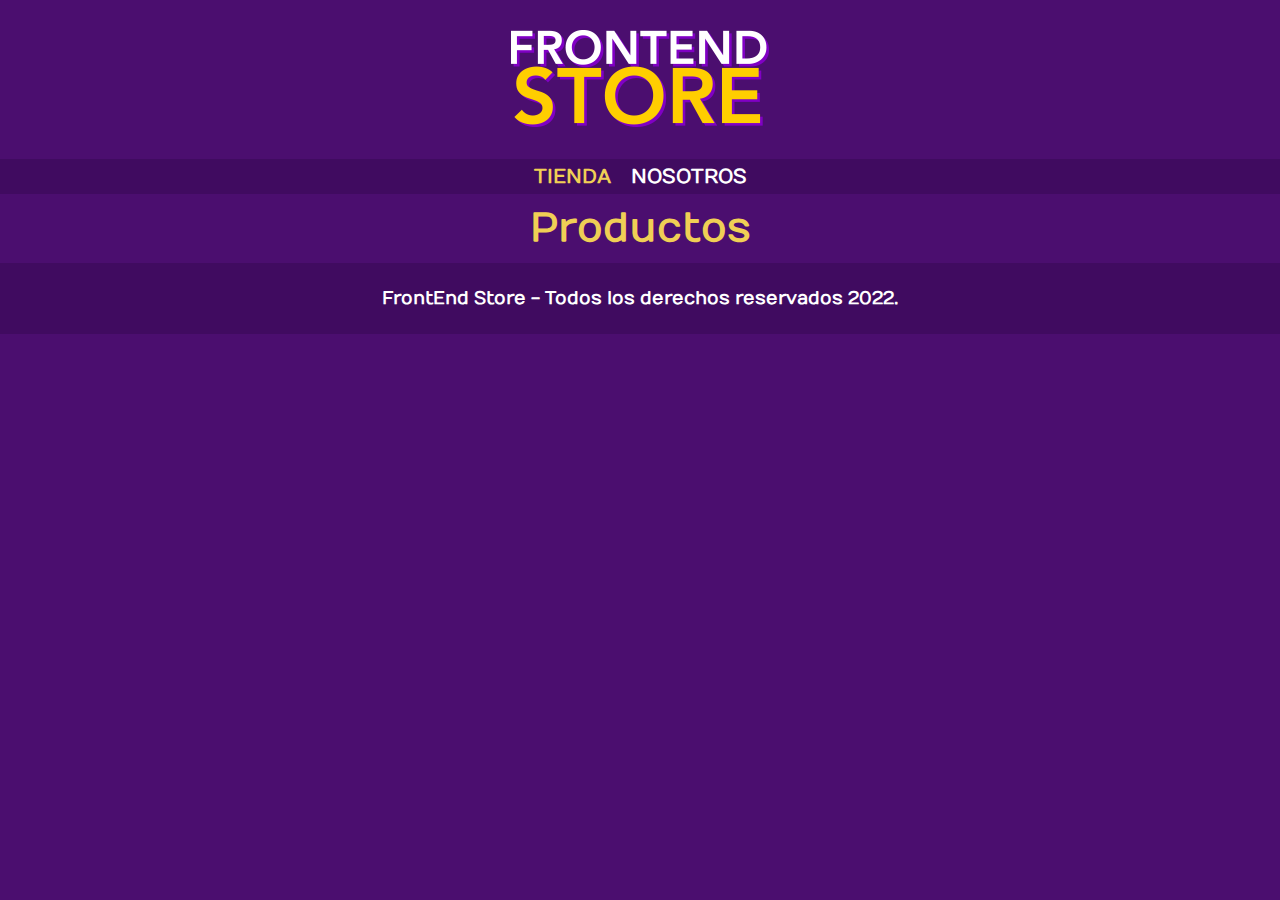
==== productos.html @ b6d04254 "frontEnd Store" ====
<!DOCTYPE html>
<html lang="en">
<head>
    <meta charset="UTF-8">
    <meta http-equiv="X-UA-Compatible" content="IE=edge">
    <meta name="viewport" content="width=device-width, initial-scale=1.0">
    <title>FrontEnd Store</title>
    <link rel="stylesheet" href="css/normalize.css">
    <link href="https://fonts.googleapis.com/css2?family=Numans&display=swap" rel="stylesheet">
    <link rel="stylesheet" href="css/style.css">

</head>
<body>
    <header class="header">
        <a href="index.html">
            <img class="header__logo" src="img/logo.png" alt="logotipo">
        </a>
    </header>
    <nav class="navegacion">
        <a class="navegacion__enlace navegacion__enlace--activo" href="index.html">Tienda</a>
        <a class="navegacion__enlace" href="nosotros.html">Nosotros</a>
    </nav>


    <main class="contenedor">
        <h1>Productos</h1>
    </main>


    <footer class="footer">
        <p class="footer__texto">FrontEnd Store - Todos los derechos reservados 2022.</p>
    </footer>
    
</body>
</html>
---- css/style.css ----
:root{
    --fuentePrincipal: 'Numans', sans-serif;
    
}

html{
    box-sizing: border-box;
    font-size: 62.5%; 
}

*, *::before, *:after{
    box-sizing: inherit;
}

/* globales*/

body{
    background-color:  #4B0E6F;
    font-size: 1.6rem;
    line-height: 1.5rem;
}

p{
    font-size: 1.6rem;
    color: #fff;
    font-family: var(--fuentePrincipal);
}

a {
    text-decoration: none;
}

img {
    max-width: 100%;
}

.contenedor{
    max-width: 120rem;
    margin: 0 auto;
}

h1,h2,h3 {
    font-family: var(--fuentePrincipal);
    color: #F0CF55;
    text-align: center;
    
}

h1{
    font-size: 4rem;
}

h2{
    font-size: 3.2rem;
}

h3{
    font-size: 2.4rem;
}

/* header */

.header{
    display: flex;
    justify-content: center;
}

.header__logo{
    margin: 3rem 0;
}
/* footer*/
.footer{
    background-color: #400B60;
    padding: 1rem 0;
    margin-top: 2rem;

}

.footer__texto{
    text-align: center;
    font-size: 1.8rem;
    font-weight: bold;
}
/* navegacion */

.navegacion{
    background-color: #400B60;
    padding: 1rem 0;
    display: flex;
    justify-content: center;
    gap: 2rem;
    text-transform: uppercase;

}

.navegacion__enlace{
    font-family: var(--fuentePrincipal);
    color: #fff;
    font-size: 2rem;
    font-weight: bold;
}
.navegacion__enlace--activo,
.navegacion__enlace:hover{
    color: #F0CF55;
}
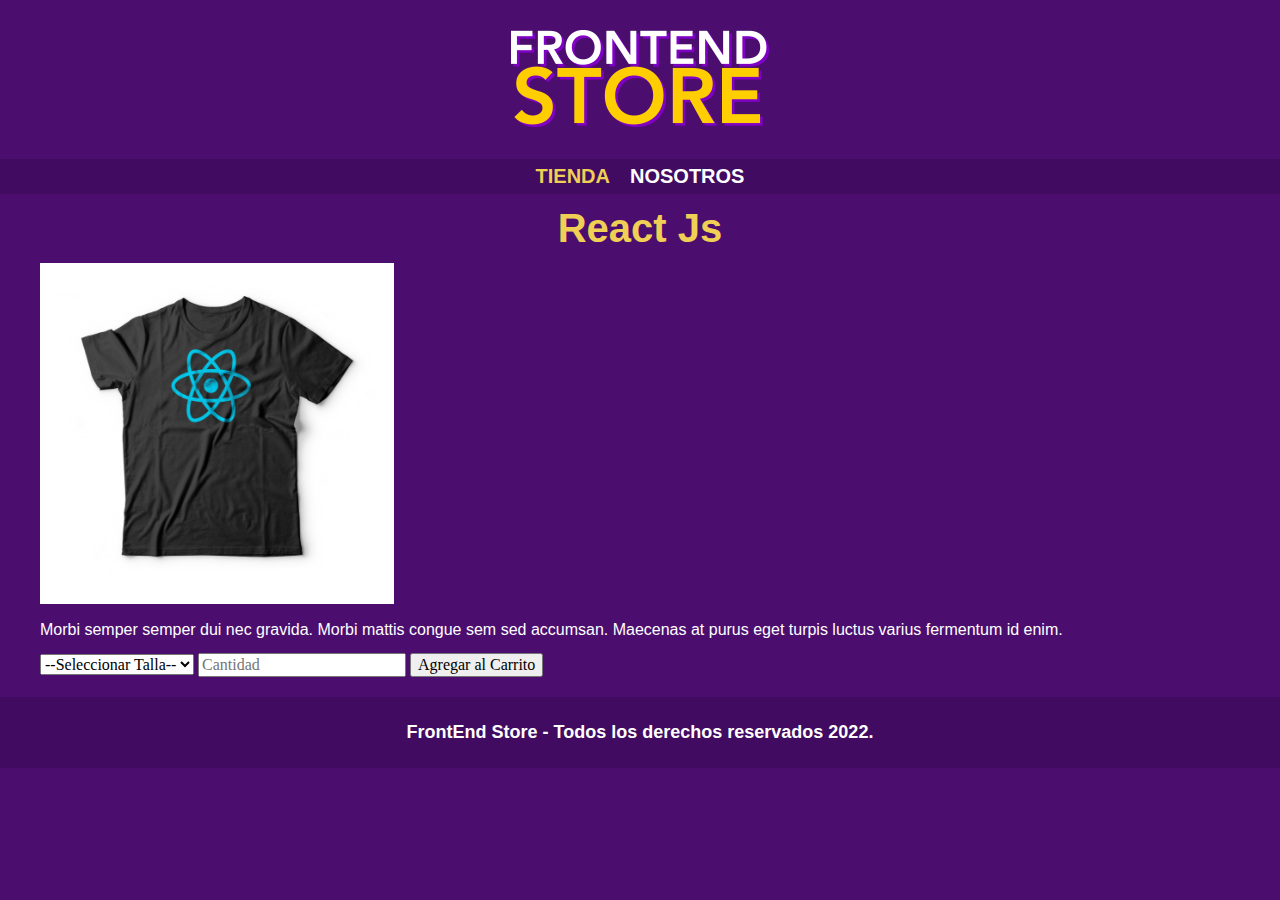
==== commit 10fd5318: "cambios imagen reactJs" ====
--- a/productos.html
+++ b/productos.html
@@ -6,7 +6,7 @@
     <meta name="viewport" content="width=device-width, initial-scale=1.0">
     <title>FrontEnd Store</title>
     <link rel="stylesheet" href="css/normalize.css">
-    <link href="https://fonts.googleapis.com/css2?family=Numans&display=swap" rel="stylesheet">
+    <link href="https://fonts.googleapis.com/css2?family=Armata&display=swap" rel="stylesheet">
     <link rel="stylesheet" href="css/style.css">
 
 </head>
@@ -23,7 +23,25 @@
 
 
     <main class="contenedor">
-        <h1>Productos</h1>
+        <h1>React Js</h1>
+        <div class="camisa">
+            <img class="camisa__imagen" src="img/3.jpg" alt="imagen del producto">
+
+            <div class="camisa__contenido">
+                <p>Morbi semper semper dui nec gravida. Morbi mattis congue sem sed accumsan. Maecenas at purus eget turpis luctus varius fermentum id enim.</p>
+
+                <form class="formulario">
+                    <select>
+                        <option selected disabled>--Seleccionar Talla--</option>
+                        <option>Chica</option>
+                        <option>Mediana</option>
+                        <option>Grande</option>
+                    </select>
+                    <input type="number" placeholder="Cantidad" min="1">
+                    <input type="submit" value="Agregar al Carrito">
+                </form>
+            </div>
+        </div>
     </main>
 
 
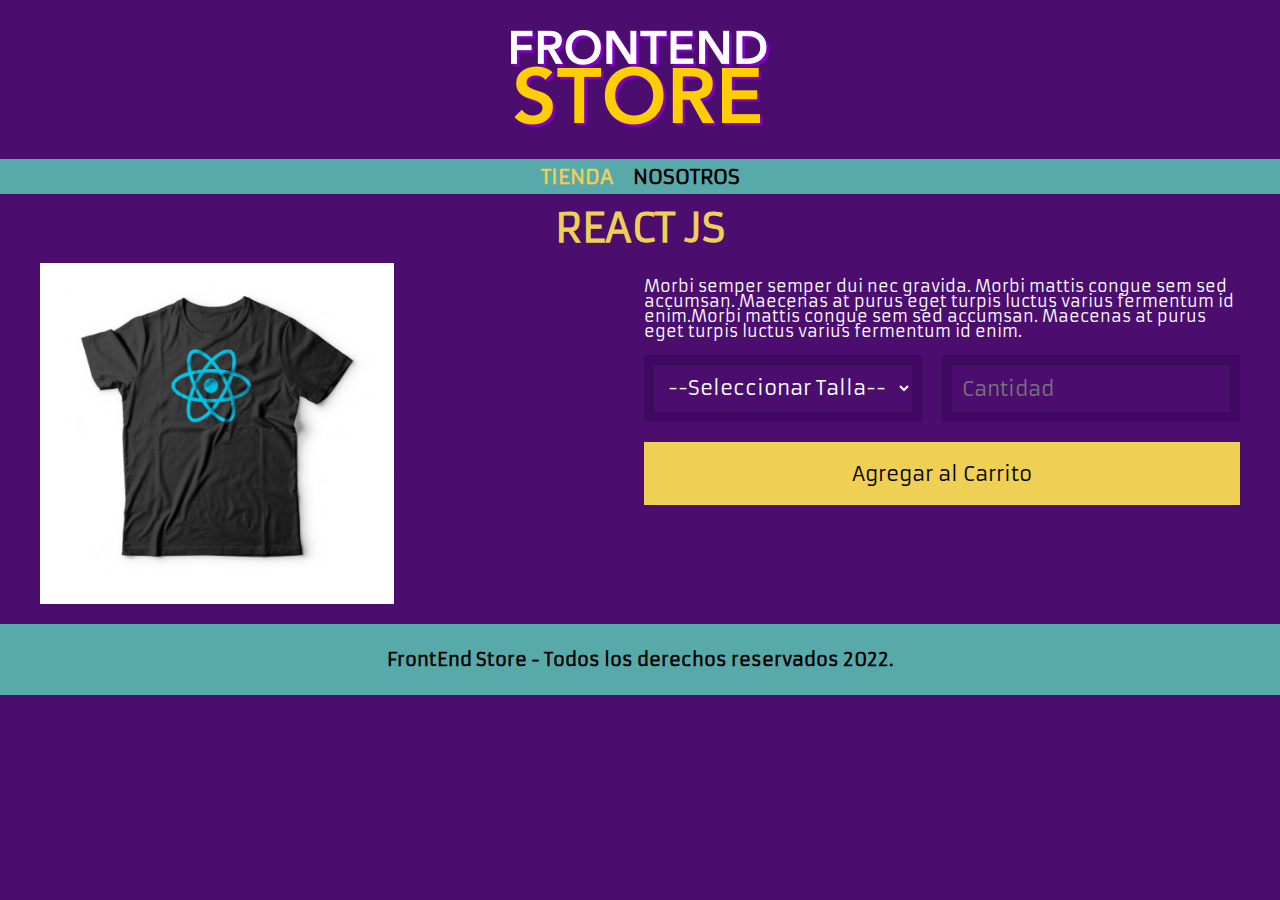
==== commit 4cd4af43: "cambios visuales finales" ====
--- a/productos.html
+++ b/productos.html
@@ -28,17 +28,17 @@
             <img class="camisa__imagen" src="img/3.jpg" alt="imagen del producto">
 
             <div class="camisa__contenido">
-                <p>Morbi semper semper dui nec gravida. Morbi mattis congue sem sed accumsan. Maecenas at purus eget turpis luctus varius fermentum id enim.</p>
+                <p>Morbi semper semper dui nec gravida. Morbi mattis congue sem sed accumsan. Maecenas at purus eget turpis luctus varius fermentum id enim.Morbi mattis congue sem sed accumsan. Maecenas at purus eget turpis luctus varius fermentum id enim.</p>
 
                 <form class="formulario">
-                    <select>
+                    <select class="formulario__campo">
                         <option selected disabled>--Seleccionar Talla--</option>
                         <option>Chica</option>
                         <option>Mediana</option>
                         <option>Grande</option>
                     </select>
-                    <input type="number" placeholder="Cantidad" min="1">
-                    <input type="submit" value="Agregar al Carrito">
+                    <input class="formulario__campo" type="number" placeholder="Cantidad" min="1">
+                    <input class="formulario__submit" type="submit" value="Agregar al Carrito">
                 </form>
             </div>
         </div>
--- a/css/style.css
+++ b/css/style.css
@@ -1,5 +1,5 @@
 :root{
-    --fuentePrincipal: 'Numans', sans-serif;
+    --fuentePrincipal: 'Armata', sans-serif;
     
 }
 
@@ -48,6 +48,8 @@
 
 h1{
     font-size: 4rem;
+    text-transform: uppercase;
+    
 }
 
 h2{
@@ -70,7 +72,7 @@
 }
 /* footer*/
 .footer{
-    background-color: #400B60;
+    background-color: #58AAAA;
     padding: 1rem 0;
     margin-top: 2rem;
 
@@ -80,11 +82,12 @@
     text-align: center;
     font-size: 1.8rem;
     font-weight: bold;
+    color: #000;
 }
 /* navegacion */
 
 .navegacion{
-    background-color: #400B60;
+    background-color: #58AAAA ;
     padding: 1rem 0;
     display: flex;
     justify-content: center;
@@ -95,7 +98,7 @@
 
 .navegacion__enlace{
     font-family: var(--fuentePrincipal);
-    color: #fff;
+    color: #000;
     font-size: 2rem;
     font-weight: bold;
 }
@@ -103,4 +106,162 @@
 .navegacion__enlace:hover{
     color: #F0CF55;
 }
-
+.grid{
+    display: grid;
+    grid-template-columns: repeat(2,1fr);
+    gap: 2rem;
+}
+@media (min-width: 768px) {
+    .grid{
+        grid-template-columns: repeat(3,1fr);
+    }
+}
+
+/*productos*/
+
+.producto{
+    background-color: #3F0962;
+    padding: 1rem;
+}
+.producto__imagen{
+    width: 100%;
+}
+
+.producto__nombre{
+    font-size: 4rem;
+}
+.producto__precio{
+    font-size: 2.8rem;
+    color: #F0CF55;
+}
+
+.producto__precio,
+.producto__nombre{
+    font-family: var(--fuentePrincipal);
+    text-align: center;
+    line-height: 1.2rem;
+
+}
+
+/* graficos */
+
+.grafico{
+    min-height: 30rem;
+    background-image: url(../img/grafico1.jpg);
+    background-repeat: no-repeat;
+    background-size: cover;
+    grid-column: 1 / 3;
+    
+
+
+}
+
+.grafico--node{
+    background-image: url(../img/grafico2.jpg);
+    grid-row: 8 / 9;
+    
+}
+
+.grafico--camisas{
+    grid-row: 2 / 3;
+    
+}
+@media (min-width: 768px) {
+    .grafico--node{
+        grid-row: 5 / 6;
+        grid-column: 2 / 4;
+    }
+}
+
+/* nosotros */
+.nosotros{
+    display: grid;
+    grid-template-rows: repeat(2,auto);
+}
+
+
+@media (min-width: 768px) {
+    .nosotros{
+        grid-template-columns: repeat(2,1fr);
+        column-gap: 2rem;
+    }
+}
+
+.nosotros__imagen{
+    grid-row: 1 / 2;
+    width: 100%;
+}
+
+@media (min-width: 768px) {
+    .nosotros__imagen{
+        grid-column: 2 / 3;
+    
+    }
+}
+
+/* Bloques */
+
+.bloques{
+    display: grid;
+    grid-template-columns: repeat(2,1fr);
+    gap: 2rem;
+}
+
+.bloque{
+    text-align: center;
+}
+@media (min-width: 768px) {
+    .bloques{
+        grid-template-columns: repeat(4,1fr);
+    }
+}
+
+.bloque__titulo{
+    margin: 0;
+}
+
+
+.bloque__imagen{
+    width: auto;
+}
+
+/* productos */
+@media (min-width: 768px) {
+    .camisa{
+        display: grid;
+        grid-template-columns: repeat(2, 1fr);
+        column-gap: 2rem;     
+    }
+}
+
+.formulario{
+    display: grid;
+    grid-template-columns: repeat(2,1fr);
+    gap: 2rem;
+}
+
+.formulario__campo{
+    border: 1rem solid #3F0962;
+    background-color: transparent;
+    color: #fff;
+    font-family: var(--fuentePrincipal);
+    font-size: 2rem;
+    padding: 1rem;
+}
+
+.formulario__submit{
+    background-color: #F0CF55;
+    border: none;
+    font-size: 2rem;
+    font-family: var(--fuentePrincipal);
+    padding: 2rem;
+    transition: background-color .3s ease;
+    grid-column: 1 / 3;
+    
+    
+}
+
+.formulario__submit:hover{
+    cursor: pointer;
+    background-color: #f0ac20;
+}